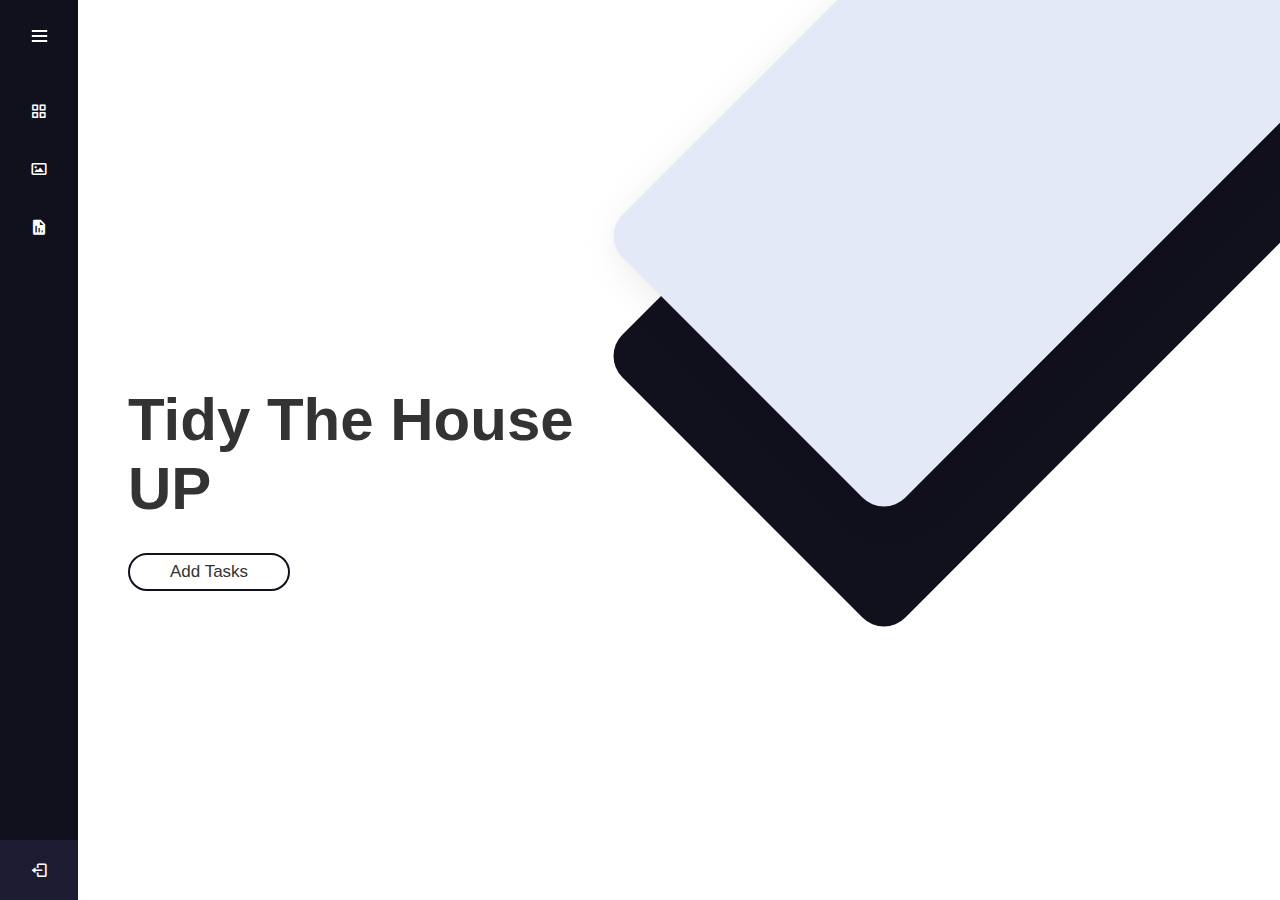
==== public/index.html @ 38b874de "🎉 Setup the project" ====
<!DOCTYPE html>
<html lang="en">

<head>
    <meta charset="UTF-8">
    <meta name="viewport" content="width=device-width, initial-scale=1.0">
    <title>Tidy The House UP</title>
    <link rel="stylesheet" href="https://cdnjs.cloudflare.com/ajax/libs/aos/2.3.4/aos.css">
    <link rel="preconnect" href="https://fonts.gstatic.com">
    <link
        href="https://fonts.googleapis.com/css2?family=Oswald:wght@200;400;500&family=Roboto:wght@100;300;400;500&display=swap"
        rel="stylesheet">

    <link rel="stylesheet" href="https://cdnjs.cloudflare.com/ajax/libs/font-awesome/5.15.2/css/all.min.css">
    <link href='https://unpkg.com/boxicons@2.0.7/css/boxicons.min.css' rel='stylesheet'>
    <meta name="viewport" content="width=device-width, initial-scale=1.0">
    <link rel="stylesheet" href="path/to/font-awesome/css/font-awesome.min.css">
    <script src="https://ajax.googleapis.com/ajax/libs/jquery/3.3.1/jquery.min.js"></script>

</head>

<body>
    <style>
        * {
            margin: 0;
            padding: 0;
            box-sizing: border-box;
            font-family: "Poppins", sans-serif;
            text-decoration: none;
            outline: none;
            border: none;
            text-transform: capitalize;
            transition: all 0.2s linear;
        }

        html {
            font-size: 62.5%;
            overflow-x: hidden;
        }

        .sidebar {
            position: fixed;
            left: 0;
            top: 0;
            height: 100%;
            width: 78px;
            background: #11101D;
            padding: 6px 14px;
            z-index: 99;
            transition: all 0.5s ease;
        }

        .sidebar.open {
            width: 250px;
        }

        .sidebar .logo-details {
            height: 60px;
            display: flex;
            align-items: center;
            position: relative;
        }

        .sidebar .logo-details .icon {
            opacity: 0;
            transition: all 0.5s ease;
        }

        .sidebar .logo-details .logo_name {
            padding-top: 20px;
            color: #fff;
            font-size: 20px;
            font-weight: 600;
            opacity: 0;
            transition: all 0.5s ease;
        }

        .sidebar.open .logo-details .icon,
        .sidebar.open .logo-details .logo_name {
            opacity: 1;
        }

        .sidebar .logo-details #btn {
            position: absolute;
            top: 50%;
            right: 0;
            transform: translateY(-50%);
            font-size: 22px;
            transition: all 0.4s ease;
            font-size: 23px;
            text-align: center;
            cursor: pointer;
            transition: all 0.5s ease;
        }

        .sidebar.open .logo-details #btn {
            text-align: right;
        }

        .sidebar i {
            color: #fff;
            height: 60px;
            min-width: 50px;
            font-size: 28px;
            text-align: center;
            line-height: 60px;
        }

        .sidebar .nav-list {
            margin-top: 20px;
            height: 100%;
        }

        .sidebar li {
            position: relative;
            margin: 8px 0;
            list-style: none;
        }

        .sidebar li .tooltip {
            position: absolute;
            top: -20px;
            left: calc(100% + 15px);
            z-index: 3;
            background: #fff;
            box-shadow: 0 5px 10px rgba(0, 0, 0, 0.3);
            padding: 6px 12px;
            border-radius: 4px;
            font-size: 15px;
            font-weight: 400;
            opacity: 0;
            white-space: nowrap;
            pointer-events: none;
            transition: 0s;
        }

        .sidebar li:hover .tooltip {
            opacity: 1;
            pointer-events: auto;
            transition: all 0.4s ease;
            top: 50%;
            transform: translateY(-50%);
        }

        .sidebar.open li .tooltip {
            display: none;
        }

        .sidebar li a {
            display: flex;
            height: 100%;
            width: 100%;
            border-radius: 12px;
            align-items: center;
            text-decoration: none;
            transition: all 0.4s ease;
            background: #11101D;
        }

        .sidebar li a:hover {
            background: #FFF;
        }

        .sidebar li a .links_name {
            color: #fff;
            font-size: 15px;
            font-weight: 400;
            white-space: nowrap;
            opacity: 0;
            pointer-events: none;
            transition: 0.4s;
        }

        .sidebar.open li a .links_name {
            opacity: 1;
            pointer-events: auto;
        }

        .sidebar li a:hover .links_name,
        .sidebar li a:hover i {
            transition: all 0.5s ease;
            color: #11101D;
        }

        .sidebar li i {
            height: 50px;
            line-height: 50px;
            font-size: 18px;
            border-radius: 12px;
        }

        .sidebar li.profile {
            position: fixed;
            height: 60px;
            width: 78px;
            left: 0;
            bottom: -8px;
            padding: 10px 14px;
            background: #1d1b31;
            transition: all 0.5s ease;
            overflow: hidden;
        }

        .sidebar .profile #log_out {
            position: absolute;
            top: 50%;
            right: 0;
            transform: translateY(-50%);
            background: #1d1b31;
            width: 100%;
            height: 60px;
            line-height: 60px;
            border-radius: 0px;
            transition: all 0.5s ease;
        }

        .sidebar.open .profile #log_out {
            width: 50px;
            background: none;
        }

        .home-section {
            position: relative;
            background: #E4E9F7;
            min-height: 100vh;
            top: 0;
            left: 78px;
            width: calc(100% - 78px);
            transition: all 0.5s ease;
            z-index: 2;
        }

        .sidebar.open~.home-section {
            left: 250px;
            width: calc(100% - 250px);
        }

        .home-section .text {
            display: inline-block;
            color: #11101d;
            font-size: 25px;
            font-weight: 500;
            margin: 18px
        }

        @media (max-width: 420px) {
            .sidebar li .tooltip {
                display: none;
            }
        }

        .home-section {
            display: flex;
            flex-direction: column;
            align-items: center;
            justify-content: space-evenly;
        }

        section {
            min-height: 100vh;
            padding: 1rem 10%;
            padding-top: 8.5rem;
        }

        .btn {
            font-size: 1.7rem;
            padding: 0.7rem 4rem;
            border-radius: 5rem;
            margin-top: 1rem;
            background: none;
            color: #333;
            cursor: pointer;
            border: 0.2rem solid #11101D;
        }

        .btn:hover {
            background: #2a2744;
        }

        .home {
            display: flex;
            align-items: center;
            justify-content: center;
            flex-wrap: wrap;
            position: relative;
            z-index: 0;
            overflow: hidden;
        }

        .home::before,
        .home::after {
            content: "";
            position: absolute;
            top: 5rem;
            right: -6rem;
            background: #11101D;
            border-radius: 3rem;
            transform: rotate(-45deg);
            height: 40rem;
            width: 70rem;
            z-index: -2;
            animation: animte 1s linear 1;
        }

        @keyframes animte {
            0% {
                transform: rotate(45deg) translateY(-40rem);
            }
        }

        .home::before {
            top: -7rem;
            background: #E4E9F7;
            box-shadow: 0 1rem 4rem rgba(0, 0, 0, 0.1);
            z-index: -1;
        }

        .home .image {
            flex: 1 1 39rem;
        }

        .home .image img {
            width: 100%;
        }

        .home .content {
            flex: 1 1 39rem;
        }

        .home .content h3 {
            color: #333;
            font-size: 6rem;
        }

        .home .content p {
            color: #666;
            font-size: 2rem;
            padding: 1rem 0;
        }

        @media (max-width: 768px) {

            .home .content {
                text-align: center;
            }

            .home .content h3 {
                font-size: 4.5rem;
            }

            .order .row .image {
                display: none;
            }
        }

        @media (max-width: 500px) {
            html {
                font-size: 50%;
            }

            section {
                padding: 1rem 5%;
                padding-top: 8.5rem;
            }
        }
    </style>

    <div class="sidebar">
        <div class="logo-details">
            <div class="logo_name">Tidy The House UP</div>
            <i class='bx bx-menu' id="btn"></i>
        </div>
        <ul class="nav-list">
            <li>
                <a href="/">
                    <i class='bx bx-grid-alt'></i>
                    <span class="links_name">Dashboard</span>
                </a>
                <span class="tooltip">Dashboard</span>
            </li>
            <li>
                <a href="/upload">
                    <i class='bx bx-image'></i>
                    <span class="links_name">Upload Picture</span>
                </a>
                <span class="tooltip">Upload Picture</span>
            </li>
            <li>
                <a href="/result">
                    <i class='bx bxs-report'></i>
                    <span class="links_name">Result</span>
                </a>
                <span class="tooltip">Result</span>
            </li>

            <li class="profile">
                <a href="/signout">
                    <i class='bx bx-log-out' id="log_out"></i>
                </a>
            </li>
        </ul>
    </div>

    <section class="home" id="home">

        <div class="content" data-aos="fade-right">
            <h3>Tidy The House UP</h3>
            <p> </p>
            <a href="/upload"><button class="btn">Add tasks</button></a>
        </div>

        <div class="image" data-aos="fade-up">
            <img src="/static/home.jpg" alt="">
        </div>

    </section>

    <script src="https://cdnjs.cloudflare.com/ajax/libs/aos/2.3.4/aos.js"></script>

    <script src="https://cdnjs.cloudflare.com/ajax/libs/jquery/3.6.0/jquery.min.js"></script>

    <!-- <script src="js/script.js"></script> -->


    <script>

        AOS.init({
            delay: 400,
            duration: 1000
        })

    </script>

    <script src="https://ajax.googleapis.com/ajax/libs/jquery/1.12.0/jquery.min.js"></script>
    <script src="https://cdn.jsdelivr.net/npm/js-cookie@2.2.1/src/js.cookie.min.js"></script>

    <script>
        function imgsplit() {
            $("#splitform").append("<input type = 'file' name = 'myfile' id='myfile'>")
            $("#mos").val('1');
            $("#myfile").attr('value', '1')

        }
        function ammsplit() {
            $("#splitform").append('<input type="text" placeholder="Amount of bill" name="ammount">')
            $("#mos").attr('value', '2');
        }
        let sidebar = document.querySelector(".sidebar");
        let closeBtn = document.querySelector("#btn");
        let searchBtn = document.querySelector(".bx-search");

        closeBtn.addEventListener("click", () => {
            sidebar.classList.toggle("open");
            menuBtnChange();
        });

        searchBtn.addEventListener("click", () => {
            sidebar.classList.toggle("open");
            menuBtnChange();
        });

        console.log(Cookies.get('csrftoken'));

    </script>

</body>

</html>
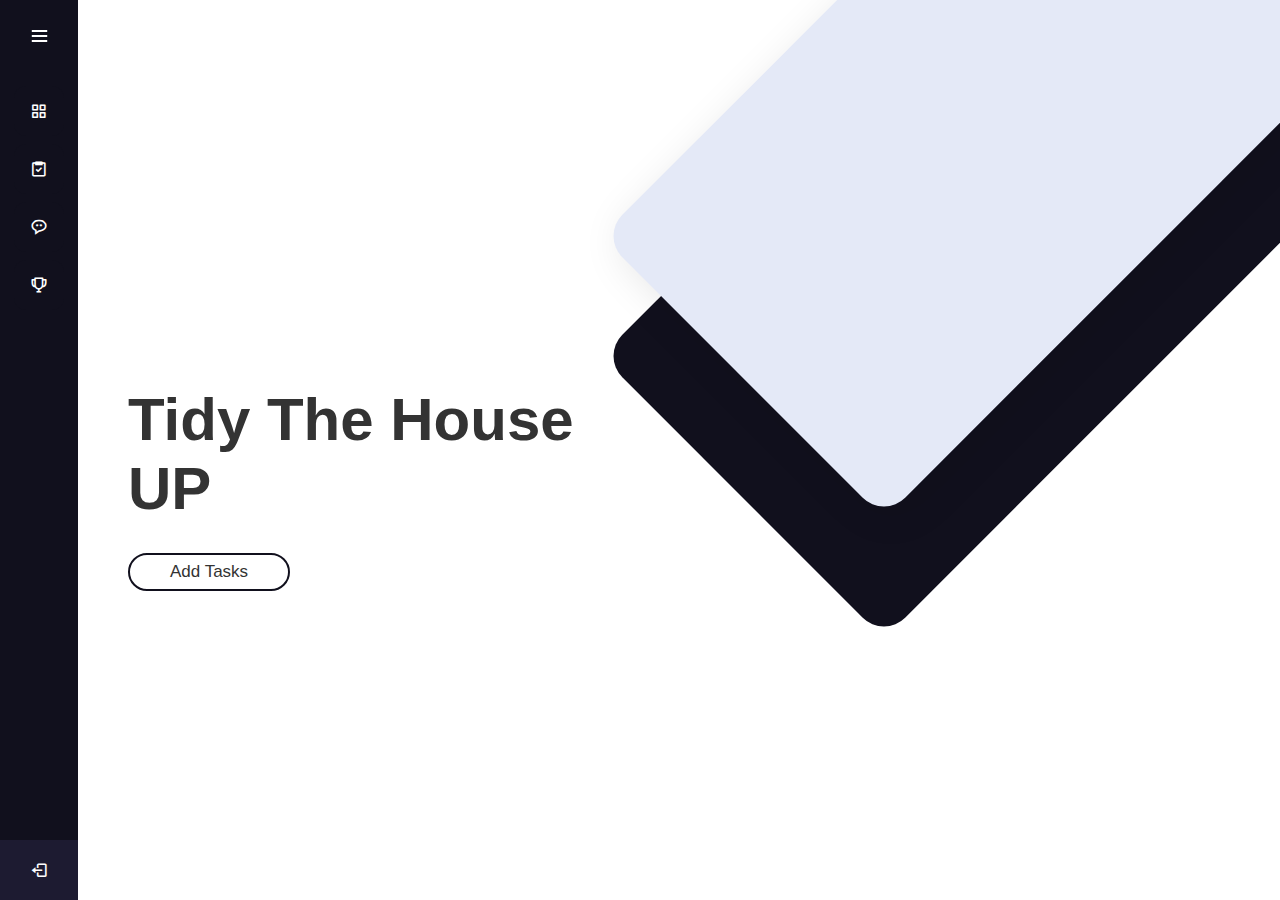
==== commit 84282710: "✨ Render 3D model" ====
--- a/public/index.html
+++ b/public/index.html
@@ -17,354 +17,11 @@
     <link rel="stylesheet" href="path/to/font-awesome/css/font-awesome.min.css">
     <script src="https://ajax.googleapis.com/ajax/libs/jquery/3.3.1/jquery.min.js"></script>
 
+    <link rel="stylesheet" href="./styles/index.css">
+
 </head>
 
 <body>
-    <style>
-        * {
-            margin: 0;
-            padding: 0;
-            box-sizing: border-box;
-            font-family: "Poppins", sans-serif;
-            text-decoration: none;
-            outline: none;
-            border: none;
-            text-transform: capitalize;
-            transition: all 0.2s linear;
-        }
-
-        html {
-            font-size: 62.5%;
-            overflow-x: hidden;
-        }
-
-        .sidebar {
-            position: fixed;
-            left: 0;
-            top: 0;
-            height: 100%;
-            width: 78px;
-            background: #11101D;
-            padding: 6px 14px;
-            z-index: 99;
-            transition: all 0.5s ease;
-        }
-
-        .sidebar.open {
-            width: 250px;
-        }
-
-        .sidebar .logo-details {
-            height: 60px;
-            display: flex;
-            align-items: center;
-            position: relative;
-        }
-
-        .sidebar .logo-details .icon {
-            opacity: 0;
-            transition: all 0.5s ease;
-        }
-
-        .sidebar .logo-details .logo_name {
-            padding-top: 20px;
-            color: #fff;
-            font-size: 20px;
-            font-weight: 600;
-            opacity: 0;
-            transition: all 0.5s ease;
-        }
-
-        .sidebar.open .logo-details .icon,
-        .sidebar.open .logo-details .logo_name {
-            opacity: 1;
-        }
-
-        .sidebar .logo-details #btn {
-            position: absolute;
-            top: 50%;
-            right: 0;
-            transform: translateY(-50%);
-            font-size: 22px;
-            transition: all 0.4s ease;
-            font-size: 23px;
-            text-align: center;
-            cursor: pointer;
-            transition: all 0.5s ease;
-        }
-
-        .sidebar.open .logo-details #btn {
-            text-align: right;
-        }
-
-        .sidebar i {
-            color: #fff;
-            height: 60px;
-            min-width: 50px;
-            font-size: 28px;
-            text-align: center;
-            line-height: 60px;
-        }
-
-        .sidebar .nav-list {
-            margin-top: 20px;
-            height: 100%;
-        }
-
-        .sidebar li {
-            position: relative;
-            margin: 8px 0;
-            list-style: none;
-        }
-
-        .sidebar li .tooltip {
-            position: absolute;
-            top: -20px;
-            left: calc(100% + 15px);
-            z-index: 3;
-            background: #fff;
-            box-shadow: 0 5px 10px rgba(0, 0, 0, 0.3);
-            padding: 6px 12px;
-            border-radius: 4px;
-            font-size: 15px;
-            font-weight: 400;
-            opacity: 0;
-            white-space: nowrap;
-            pointer-events: none;
-            transition: 0s;
-        }
-
-        .sidebar li:hover .tooltip {
-            opacity: 1;
-            pointer-events: auto;
-            transition: all 0.4s ease;
-            top: 50%;
-            transform: translateY(-50%);
-        }
-
-        .sidebar.open li .tooltip {
-            display: none;
-        }
-
-        .sidebar li a {
-            display: flex;
-            height: 100%;
-            width: 100%;
-            border-radius: 12px;
-            align-items: center;
-            text-decoration: none;
-            transition: all 0.4s ease;
-            background: #11101D;
-        }
-
-        .sidebar li a:hover {
-            background: #FFF;
-        }
-
-        .sidebar li a .links_name {
-            color: #fff;
-            font-size: 15px;
-            font-weight: 400;
-            white-space: nowrap;
-            opacity: 0;
-            pointer-events: none;
-            transition: 0.4s;
-        }
-
-        .sidebar.open li a .links_name {
-            opacity: 1;
-            pointer-events: auto;
-        }
-
-        .sidebar li a:hover .links_name,
-        .sidebar li a:hover i {
-            transition: all 0.5s ease;
-            color: #11101D;
-        }
-
-        .sidebar li i {
-            height: 50px;
-            line-height: 50px;
-            font-size: 18px;
-            border-radius: 12px;
-        }
-
-        .sidebar li.profile {
-            position: fixed;
-            height: 60px;
-            width: 78px;
-            left: 0;
-            bottom: -8px;
-            padding: 10px 14px;
-            background: #1d1b31;
-            transition: all 0.5s ease;
-            overflow: hidden;
-        }
-
-        .sidebar .profile #log_out {
-            position: absolute;
-            top: 50%;
-            right: 0;
-            transform: translateY(-50%);
-            background: #1d1b31;
-            width: 100%;
-            height: 60px;
-            line-height: 60px;
-            border-radius: 0px;
-            transition: all 0.5s ease;
-        }
-
-        .sidebar.open .profile #log_out {
-            width: 50px;
-            background: none;
-        }
-
-        .home-section {
-            position: relative;
-            background: #E4E9F7;
-            min-height: 100vh;
-            top: 0;
-            left: 78px;
-            width: calc(100% - 78px);
-            transition: all 0.5s ease;
-            z-index: 2;
-        }
-
-        .sidebar.open~.home-section {
-            left: 250px;
-            width: calc(100% - 250px);
-        }
-
-        .home-section .text {
-            display: inline-block;
-            color: #11101d;
-            font-size: 25px;
-            font-weight: 500;
-            margin: 18px
-        }
-
-        @media (max-width: 420px) {
-            .sidebar li .tooltip {
-                display: none;
-            }
-        }
-
-        .home-section {
-            display: flex;
-            flex-direction: column;
-            align-items: center;
-            justify-content: space-evenly;
-        }
-
-        section {
-            min-height: 100vh;
-            padding: 1rem 10%;
-            padding-top: 8.5rem;
-        }
-
-        .btn {
-            font-size: 1.7rem;
-            padding: 0.7rem 4rem;
-            border-radius: 5rem;
-            margin-top: 1rem;
-            background: none;
-            color: #333;
-            cursor: pointer;
-            border: 0.2rem solid #11101D;
-        }
-
-        .btn:hover {
-            background: #2a2744;
-        }
-
-        .home {
-            display: flex;
-            align-items: center;
-            justify-content: center;
-            flex-wrap: wrap;
-            position: relative;
-            z-index: 0;
-            overflow: hidden;
-        }
-
-        .home::before,
-        .home::after {
-            content: "";
-            position: absolute;
-            top: 5rem;
-            right: -6rem;
-            background: #11101D;
-            border-radius: 3rem;
-            transform: rotate(-45deg);
-            height: 40rem;
-            width: 70rem;
-            z-index: -2;
-            animation: animte 1s linear 1;
-        }
-
-        @keyframes animte {
-            0% {
-                transform: rotate(45deg) translateY(-40rem);
-            }
-        }
-
-        .home::before {
-            top: -7rem;
-            background: #E4E9F7;
-            box-shadow: 0 1rem 4rem rgba(0, 0, 0, 0.1);
-            z-index: -1;
-        }
-
-        .home .image {
-            flex: 1 1 39rem;
-        }
-
-        .home .image img {
-            width: 100%;
-        }
-
-        .home .content {
-            flex: 1 1 39rem;
-        }
-
-        .home .content h3 {
-            color: #333;
-            font-size: 6rem;
-        }
-
-        .home .content p {
-            color: #666;
-            font-size: 2rem;
-            padding: 1rem 0;
-        }
-
-        @media (max-width: 768px) {
-
-            .home .content {
-                text-align: center;
-            }
-
-            .home .content h3 {
-                font-size: 4.5rem;
-            }
-
-            .order .row .image {
-                display: none;
-            }
-        }
-
-        @media (max-width: 500px) {
-            html {
-                font-size: 50%;
-            }
-
-            section {
-                padding: 1rem 5%;
-                padding-top: 8.5rem;
-            }
-        }
-    </style>
-
     <div class="sidebar">
         <div class="logo-details">
             <div class="logo_name">Tidy The House UP</div>
@@ -379,18 +36,25 @@
                 <span class="tooltip">Dashboard</span>
             </li>
             <li>
-                <a href="/upload">
-                    <i class='bx bx-image'></i>
-                    <span class="links_name">Upload Picture</span>
+                <a href="tasks.html">
+                    <i class='bx bx-task'></i>
+                    <span class="links_name">Add tasks</span>
                 </a>
-                <span class="tooltip">Upload Picture</span>
+                <span class="tooltip">Add tasks</span>
             </li>
             <li>
-                <a href="/result">
-                    <i class='bx bxs-report'></i>
-                    <span class="links_name">Result</span>
+                <a href="./chat.html">
+                    <i class='bx bx-message-rounded-dots'></i>
+                    <span class="links_name">Chatroom</span>
                 </a>
-                <span class="tooltip">Result</span>
+                <span class="tooltip">Chatroom</span>
+            </li>
+            <li>
+                <a href="./rewards.html">
+                    <i class='bx bx-trophy' ></i>
+                    <span class="links_name">Rewards</span>
+                </a>
+                <span class="tooltip">Rewards</span>
             </li>
 
             <li class="profile">
--- a/public/styles/index.css
+++ b/public/styles/index.css
@@ -0,0 +1,342 @@
+* {
+    margin: 0;
+    padding: 0;
+    box-sizing: border-box;
+    font-family: "Poppins", sans-serif;
+    text-decoration: none;
+    outline: none;
+    border: none;
+    text-transform: capitalize;
+    transition: all 0.2s linear;
+}
+
+html {
+    font-size: 62.5%;
+    overflow-x: hidden;
+}
+
+.sidebar {
+    position: fixed;
+    left: 0;
+    top: 0;
+    height: 100%;
+    width: 78px;
+    background: #11101D;
+    padding: 6px 14px;
+    z-index: 99;
+    transition: all 0.5s ease;
+}
+
+.sidebar.open {
+    width: 250px;
+}
+
+.sidebar .logo-details {
+    height: 60px;
+    display: flex;
+    align-items: center;
+    position: relative;
+}
+
+.sidebar .logo-details .icon {
+    opacity: 0;
+    transition: all 0.5s ease;
+}
+
+.sidebar .logo-details .logo_name {
+    padding-top: 20px;
+    color: #fff;
+    font-size: 20px;
+    font-weight: 600;
+    opacity: 0;
+    transition: all 0.5s ease;
+}
+
+.sidebar.open .logo-details .icon,
+.sidebar.open .logo-details .logo_name {
+    opacity: 1;
+}
+
+.sidebar .logo-details #btn {
+    position: absolute;
+    top: 50%;
+    right: 0;
+    transform: translateY(-50%);
+    font-size: 22px;
+    transition: all 0.4s ease;
+    font-size: 23px;
+    text-align: center;
+    cursor: pointer;
+    transition: all 0.5s ease;
+}
+
+.sidebar.open .logo-details #btn {
+    text-align: right;
+}
+
+.sidebar i {
+    color: #fff;
+    height: 60px;
+    min-width: 50px;
+    font-size: 28px;
+    text-align: center;
+    line-height: 60px;
+}
+
+.sidebar .nav-list {
+    margin-top: 20px;
+    height: 100%;
+}
+
+.sidebar li {
+    position: relative;
+    margin: 8px 0;
+    list-style: none;
+}
+
+.sidebar li .tooltip {
+    position: absolute;
+    top: -20px;
+    left: calc(100% + 15px);
+    z-index: 3;
+    background: #fff;
+    box-shadow: 0 5px 10px rgba(0, 0, 0, 0.3);
+    padding: 6px 12px;
+    border-radius: 4px;
+    font-size: 15px;
+    font-weight: 400;
+    opacity: 0;
+    white-space: nowrap;
+    pointer-events: none;
+    transition: 0s;
+}
+
+.sidebar li:hover .tooltip {
+    opacity: 1;
+    pointer-events: auto;
+    transition: all 0.4s ease;
+    top: 50%;
+    transform: translateY(-50%);
+}
+
+.sidebar.open li .tooltip {
+    display: none;
+}
+
+.sidebar li a {
+    display: flex;
+    height: 100%;
+    width: 100%;
+    border-radius: 12px;
+    align-items: center;
+    text-decoration: none;
+    transition: all 0.4s ease;
+    background: #11101D;
+}
+
+.sidebar li a:hover {
+    background: #FFF;
+}
+
+.sidebar li a .links_name {
+    color: #fff;
+    font-size: 15px;
+    font-weight: 400;
+    white-space: nowrap;
+    opacity: 0;
+    pointer-events: none;
+    transition: 0.4s;
+}
+
+.sidebar.open li a .links_name {
+    opacity: 1;
+    pointer-events: auto;
+}
+
+.sidebar li a:hover .links_name,
+.sidebar li a:hover i {
+    transition: all 0.5s ease;
+    color: #11101D;
+}
+
+.sidebar li i {
+    height: 50px;
+    line-height: 50px;
+    font-size: 18px;
+    border-radius: 12px;
+}
+
+.sidebar li.profile {
+    position: fixed;
+    height: 60px;
+    width: 78px;
+    left: 0;
+    bottom: -8px;
+    padding: 10px 14px;
+    background: #1d1b31;
+    transition: all 0.5s ease;
+    overflow: hidden;
+}
+
+.sidebar .profile #log_out {
+    position: absolute;
+    top: 50%;
+    right: 0;
+    transform: translateY(-50%);
+    background: #1d1b31;
+    width: 100%;
+    height: 60px;
+    line-height: 60px;
+    border-radius: 0px;
+    transition: all 0.5s ease;
+}
+
+.sidebar.open .profile #log_out {
+    width: 50px;
+    background: none;
+}
+
+.home-section {
+    position: relative;
+    background: #E4E9F7;
+    min-height: 100vh;
+    top: 0;
+    left: 78px;
+    width: calc(100% - 78px);
+    transition: all 0.5s ease;
+    z-index: 2;
+}
+
+.sidebar.open~.home-section {
+    left: 250px;
+    width: calc(100% - 250px);
+}
+
+.home-section .text {
+    display: inline-block;
+    color: #11101d;
+    font-size: 25px;
+    font-weight: 500;
+    margin: 18px
+}
+
+@media (max-width: 420px) {
+    .sidebar li .tooltip {
+        display: none;
+    }
+}
+
+.home-section {
+    display: flex;
+    flex-direction: column;
+    align-items: center;
+    justify-content: space-evenly;
+}
+
+section {
+    min-height: 100vh;
+    padding: 1rem 10%;
+    padding-top: 8.5rem;
+}
+
+.btn {
+    font-size: 1.7rem;
+    padding: 0.7rem 4rem;
+    border-radius: 5rem;
+    margin-top: 1rem;
+    background: none;
+    color: #333;
+    cursor: pointer;
+    border: 0.2rem solid #11101D;
+}
+
+.btn:hover {
+    background: #2a2744;
+}
+
+.home {
+    display: flex;
+    align-items: center;
+    justify-content: center;
+    flex-wrap: wrap;
+    position: relative;
+    z-index: 0;
+    overflow: hidden;
+}
+
+.home::before,
+.home::after {
+    content: "";
+    position: absolute;
+    top: 5rem;
+    right: -6rem;
+    background: #11101D;
+    border-radius: 3rem;
+    transform: rotate(-45deg);
+    height: 40rem;
+    width: 70rem;
+    z-index: -2;
+    animation: animte 1s linear 1;
+}
+
+@keyframes animte {
+    0% {
+        transform: rotate(45deg) translateY(-40rem);
+    }
+}
+
+.home::before {
+    top: -7rem;
+    background: #E4E9F7;
+    box-shadow: 0 1rem 4rem rgba(0, 0, 0, 0.1);
+    z-index: -1;
+}
+
+.home .image {
+    flex: 1 1 39rem;
+}
+
+.home .image img {
+    width: 100%;
+}
+
+.home .content {
+    flex: 1 1 39rem;
+}
+
+.home .content h3 {
+    color: #333;
+    font-size: 6rem;
+}
+
+.home .content p {
+    color: #666;
+    font-size: 2rem;
+    padding: 1rem 0;
+}
+
+@media (max-width: 768px) {
+
+    .home .content {
+        text-align: center;
+    }
+
+    .home .content h3 {
+        font-size: 4.5rem;
+    }
+
+    .order .row .image {
+        display: none;
+    }
+}
+
+@media (max-width: 500px) {
+    html {
+        font-size: 50%;
+    }
+
+    section {
+        padding: 1rem 5%;
+        padding-top: 8.5rem;
+    }
+}
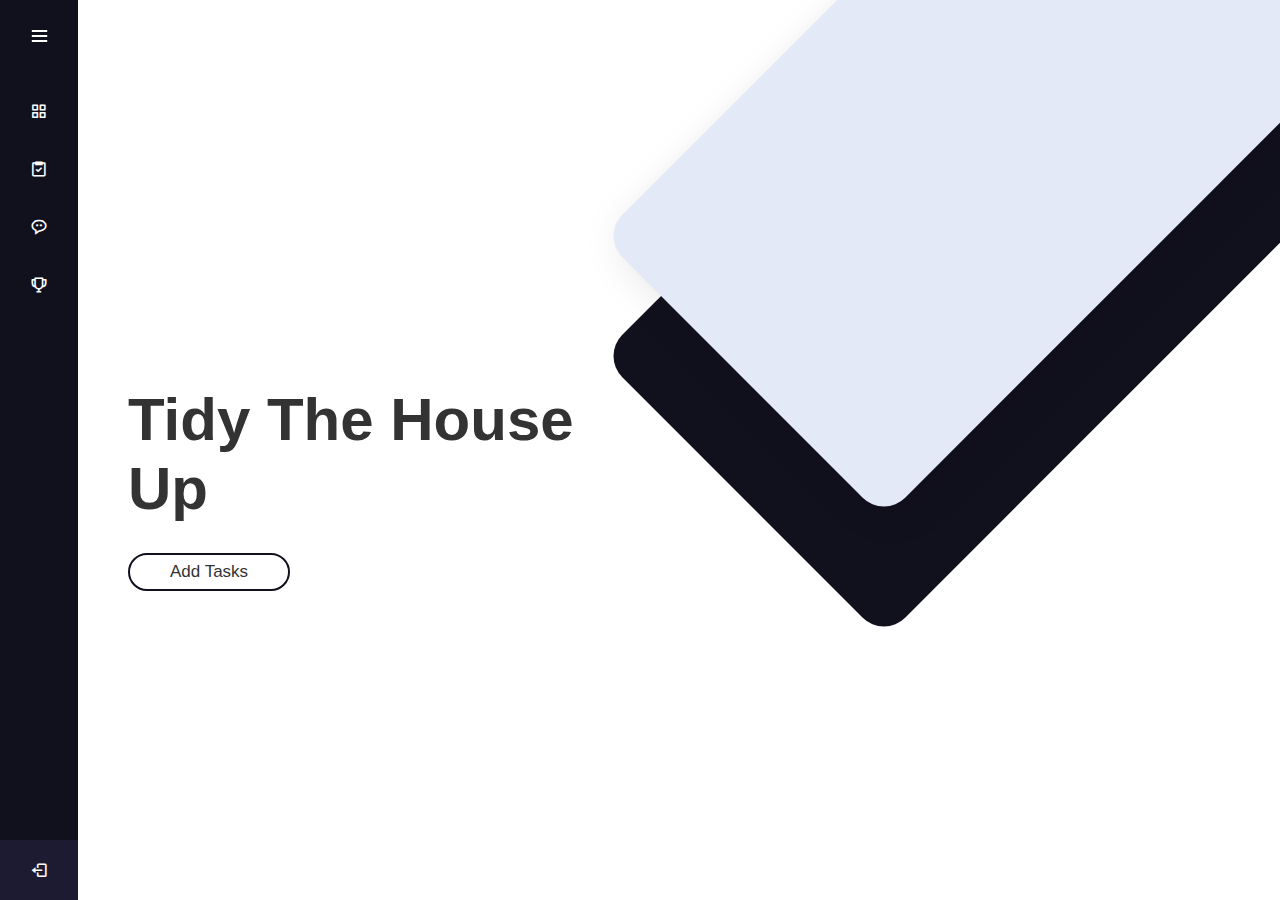
==== commit f718cb4d: "✨ Add chatroom" ====
--- a/public/index.html
+++ b/public/index.html
@@ -4,7 +4,7 @@
 <head>
     <meta charset="UTF-8">
     <meta name="viewport" content="width=device-width, initial-scale=1.0">
-    <title>Tidy The House UP</title>
+    <title>Tidy The House Up</title>
     <link rel="stylesheet" href="https://cdnjs.cloudflare.com/ajax/libs/aos/2.3.4/aos.css">
     <link rel="preconnect" href="https://fonts.gstatic.com">
     <link
@@ -24,7 +24,7 @@
 <body>
     <div class="sidebar">
         <div class="logo-details">
-            <div class="logo_name">Tidy The House UP</div>
+            <div class="logo_name">Tidy The House Up</div>
             <i class='bx bx-menu' id="btn"></i>
         </div>
         <ul class="nav-list">
@@ -68,7 +68,7 @@
     <section class="home" id="home">
 
         <div class="content" data-aos="fade-right">
-            <h3>Tidy The House UP</h3>
+            <h3>Tidy The House Up</h3>
             <p> </p>
             <a href="/upload"><button class="btn">Add tasks</button></a>
         </div>
